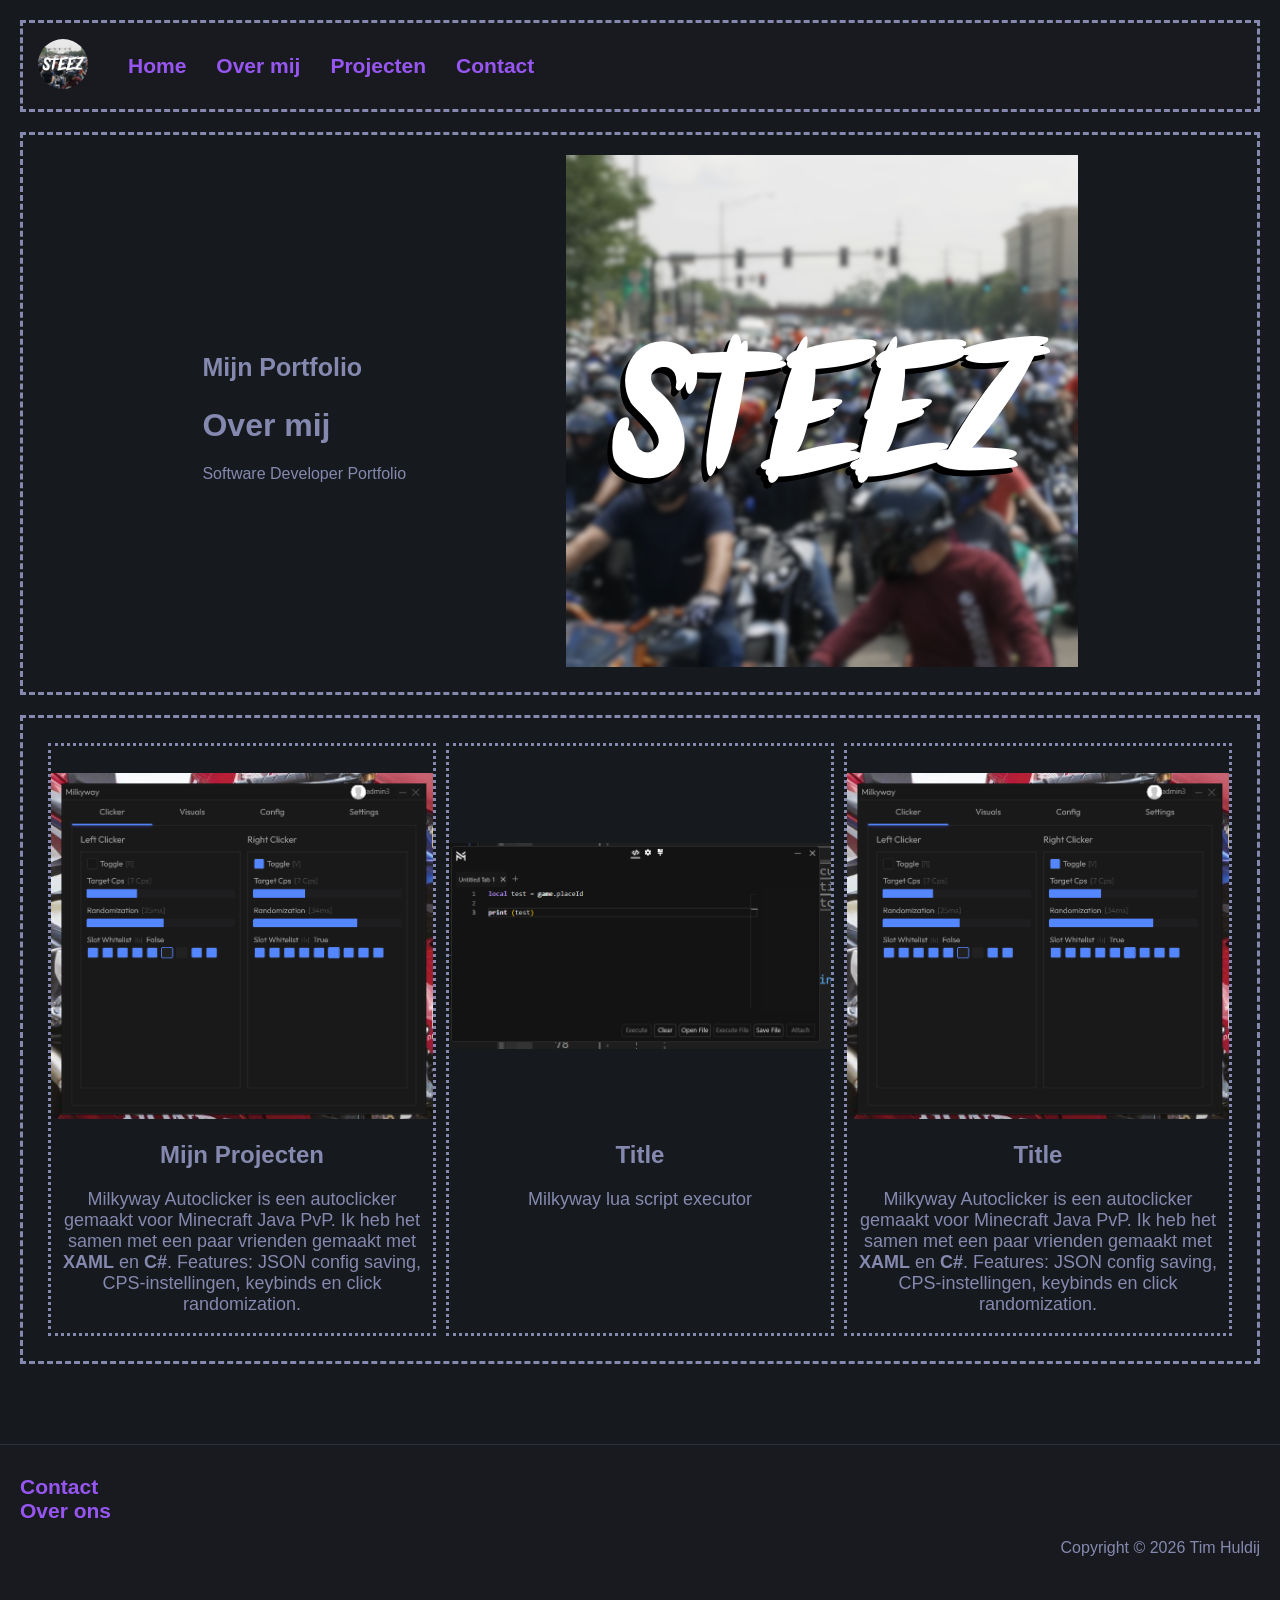
==== about.html @ 0b5bb5a4 "adres changed, aboutme page" ====
<!DOCTYPE html>
<html lang="nl">
    <head>
        <meta charset="UTF-8">
        <title>Portfolio</title>
       <link rel="stylesheet" href="/style.css">
            <!-- Google tag (gtag.js) -->
        <script async src="https://www.googletagmanager.com/gtag/js?id=G-E354M9R1G0"></script>
        <script>
        window.dataLayer = window.dataLayer || [];
        function gtag(){dataLayer.push(arguments);}
        gtag('js', new Date());

        gtag('config', 'G-E354M9R1G0');
        </script>

    </head>
    <body id="home">
        <nav class="navbar">
                <div class="logo">
                <a href="#home"><img src="/images/steez.png" alt="Steez profile picture"></a>
                </div>
                <ul>
                    <li><a href="/index.html">Home</a></li>
                    <li><a href="/about.html">Over mij</a></li>
                    <li><a href="#projects">Projecten</a></li>
                    <li><a href="/contact.html">Contact</a></li>
                </ul>
            </nav>
        
        <main>
             <div class="container">
                <div id="about" class="intro">
                    <p class="pTitle">Mijn Portfolio</p>

                    <h1>Over mij</h1>

                    <p>Software Developer Portfolio</p>
                </div>

                <div id="intro_img">
                    <a href="https://www.youtube.com/@SteezBklf" target="_blank"><img src="/images/steez.png" alt="Profile picture"></a>
                </div>
             </div>

             <div class="project_container" id="projects">
                    <div class="box"> 
                        <img src="/images/mwHome.png" alt="Milkyway project picture">                        
                        <h2>
                            Mijn Projecten
                        </h2>
                        <p> 
                            Milkyway Autoclicker is een autoclicker gemaakt voor Minecraft Java PvP. Ik heb het samen met een paar vrienden gemaakt met <strong>XAML</strong> en <strong>C#</strong>.
                            Features: JSON config saving, CPS-instellingen, keybinds en click randomization.
                        </p>
                    </div>

                    <div class="box"> 
                        <img src="/images/milkyway.png" alt="Milkyway project 2 picture">
                        
                        <h2>
                            Title
                        </h2>
                        
                        <p>
                            Milkyway lua script executor
                        </p>
                    </div>

                  <div class="box"> 
                        <img src="/images/mwHome.png" alt="Milkyway project 3 picture">                        
                        <h2>
                            Title
                        </h2>
                        <p> 
                            Milkyway Autoclicker is een autoclicker gemaakt voor Minecraft Java PvP. Ik heb het samen met een paar vrienden gemaakt met <strong>XAML</strong> en <strong>C#</strong>.
                            Features: JSON config saving, CPS-instellingen, keybinds en click randomization.
                        </p>
                    </div>

                </div>



        </main>
        <footer>
            <div class="footerleft">
                <a href="/contact.html">
                    Contact
                </a>
                <a href="/about.html">
                    Over ons
                </a>
            </div>
            
            <p class="copyright">
                Copyright &copy; 2026 Tim Huldij
            </p>
        </footer>
    </body>
</html>
---- style.css ----
body {
    margin: 0;
    font-family:'Segoe UI', Tahoma, Geneva, Verdana, sans-serif;
    color: #8589af;
    background-color: #16191D ;
}

a {
    text-decoration: none;
    font-size: 21px;
    font-weight: bold;
}

nav {
    background-color: #181a1f;
    padding: 15px 15px;
    display: flex;
    justify-content: flex-start;
    align-items: center;
    margin: 20px;
    border-style:dashed;
    position: sticky;
    top: 0;
}

nav ul {
    list-style: none;
    display: flex;
    gap: 30px;
}

nav ul li{
    position: relative;
}


.container{
    display: flex;
	flex-direction: row;
	flex-wrap: wrap;
	justify-content: space-evenly;
    align-items: center;
    margin: 10px 20Px;
    padding: 20px;
    border-style:dashed;
}

.box{
    border-style:dotted;

    width: 90%;
    margin: 5px; 
}

.project_container{
    display: flex;
    flex-direction: row;
    justify-content: space-evenly;
    margin: 20px 20Px;
    padding: 20px;
    border-style:dashed;

}

.project_container img{
    display: flex;
    height: auto;
    width: 350px;
    justify-items: center;
    margin-top: 25px;

}

.project_container p {
    text-align: center;
    font-size: 18px;
}

.project_container h2 {
    text-align: center;
}

.logo img{
    height: 50px;
    width: 50px;
    border-radius: 50%;
}

a:link {
   color: #9756f2;
}

a:visited {
   color: #9756f2;
}

a link {
   color: #9756f2;
}

a:hover{
    color: #6b3bad;
}

.pTitle {
    font-size: 25px;
    font-weight: bold;
}

.box img{
    width: 100%;
    max-width: 500px;
    height: 350px;
    object-fit: contain;
}

span{
    color: #9756f2;
}

footer{
    margin-top: 80px;
    padding: 30px 20px;
    text-align: left;
    background-color: #181a1f;
    border-top: 1px solid #2c2f36;
}

.copyright {
    text-align: right;
}

.footerleft {
    display: flex;
    flex-direction: column;
    width: 100px;
}


form {
    display: flex;
    flex-direction: column;
    gap: 12px;
    width: 400px;
    max-width: 520px;
}

form label {
    color: #8589af;
    font-weight: bold;
}

form input:not([type="radio"]):not([type="checkbox"]),
form textarea,
form select {
    box-sizing: border-box;
    width: 100%;
    padding: 11px 12px;
    border: 1px solid #2c2f36;
    border-radius: 5px;
    background-color: #181a1f;
    color: #8589af;
    font: inherit;
}

form input:focus,
form textarea:focus,
form select:focus {
    outline: 2px solid #9756f2;
    outline-offset: 2px;
}
form textarea {
    max-width: 600px;
}
form button,
form input[type="submit"] {
    align-self: flex-start;
    padding: 10px 18px;
    border: 1px solid #9756f2;
    border-radius: 5px;
    background-color: #9756f2;
    color: #16191D;
    font-weight: bold;
}
form button:hover,
form input[type="submit"]:hover {
    background-color: #6b3bad;
    border-color: #6b3bad;
}

.infoContainer {
    display: flex;
    flex-direction: row;
    gap: 12px;
    max-width: 520px;
}

#info h2 {
    margin-bottom: 6px;
}

.infoContainer > a {
    font-size: 40px;
}

iframe {
    width: 100%;
    height: 300px;
}




@media (max-width: 768px) {
  
}

@media (max-width: 480px) {
    
}
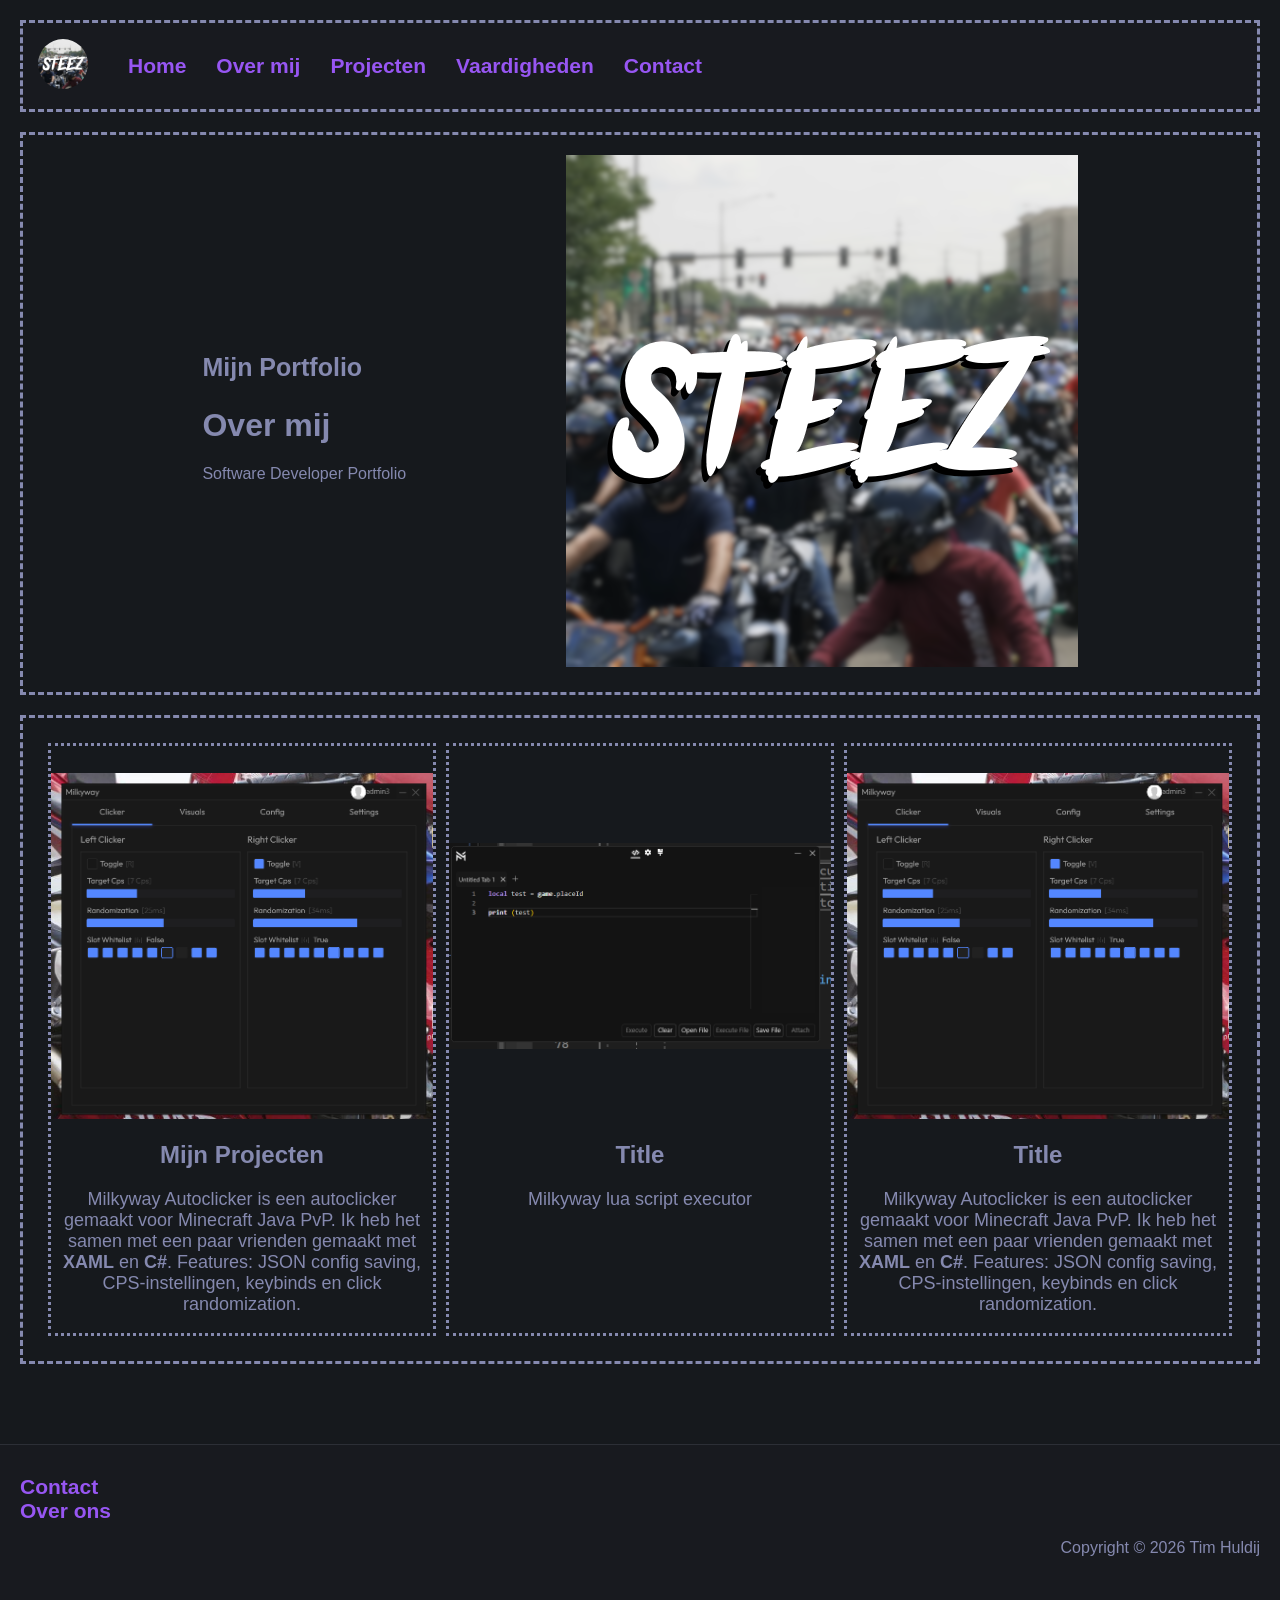
==== commit 8c1f6b13: "ye" ====
--- a/about.html
+++ b/about.html
@@ -24,6 +24,7 @@
                     <li><a href="/index.html">Home</a></li>
                     <li><a href="/about.html">Over mij</a></li>
                     <li><a href="#projects">Projecten</a></li>
+                    <li><a href="/vaardigheden.html">Vaardigheden</a></li>
                     <li><a href="/contact.html">Contact</a></li>
                 </ul>
             </nav>
--- a/style.css
+++ b/style.css
@@ -37,7 +37,7 @@
 .container{
     display: flex;
 	flex-direction: row;
-	flex-wrap: wrap;
+    flex-wrap: nowrap;
 	justify-content: space-evenly;
     align-items: center;
     margin: 10px 20Px;
@@ -59,7 +59,6 @@
     margin: 20px 20Px;
     padding: 20px;
     border-style:dashed;
-
 }
 
 .project_container img{
@@ -208,8 +207,10 @@
     height: 300px;
 }
 
-
-
+.gifImg {
+    cursor: pointer;
+
+}
 
 @media (max-width: 768px) {
   
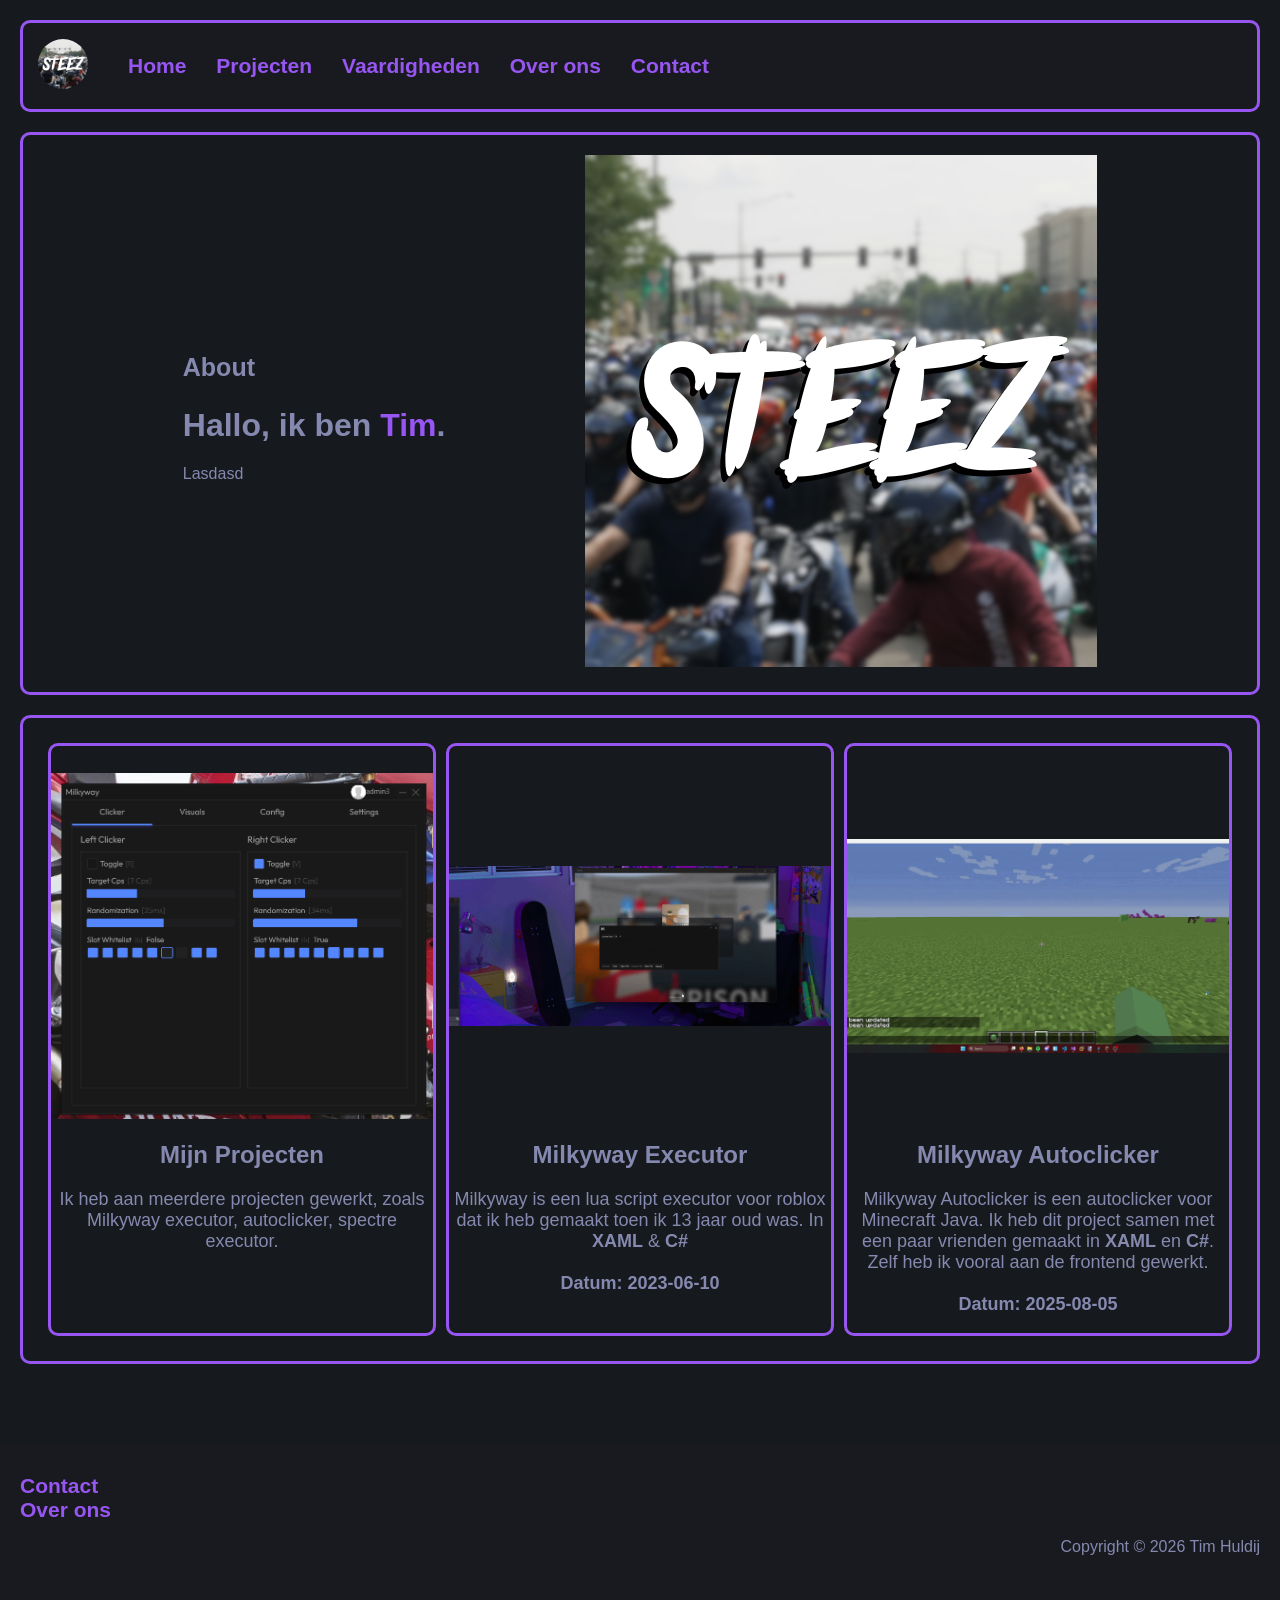
==== commit ad5ad6b8: "Small changes" ====
--- a/about.html
+++ b/about.html
@@ -22,21 +22,21 @@
                 </div>
                 <ul>
                     <li><a href="/index.html">Home</a></li>
-                    <li><a href="/about.html">Over mij</a></li>
-                    <li><a href="#projects">Projecten</a></li>
+                    <li><a href="/index.html#projects">Projecten</a></li>
                     <li><a href="/vaardigheden.html">Vaardigheden</a></li>
+                    <li><a href="/about.html">Over ons</a></li>
                     <li><a href="/contact.html">Contact</a></li>
                 </ul>
             </nav>
         
         <main>
              <div class="container">
-                <div id="about" class="intro">
-                    <p class="pTitle">Mijn Portfolio</p>
+                <div class="intro">
+                    <p class="pTitle">About</p>
 
-                    <h1>Over mij</h1>
+                    <h1>Hallo, ik ben <span>Tim</span>.</h1>
 
-                    <p>Software Developer Portfolio</p>
+                    <p>Lasdasd</p>
                 </div>
 
                 <div id="intro_img">
@@ -46,36 +46,47 @@
 
              <div class="project_container" id="projects">
                     <div class="box"> 
-                        <img src="/images/mwHome.png" alt="Milkyway project picture">                        
+                       <a href="/images/mwHome.png" target="_blank"><img src="/images/mwHome.png" alt="Milkyway project picture">                        </a>
                         <h2>
                             Mijn Projecten
                         </h2>
                         <p> 
-                            Milkyway Autoclicker is een autoclicker gemaakt voor Minecraft Java PvP. Ik heb het samen met een paar vrienden gemaakt met <strong>XAML</strong> en <strong>C#</strong>.
-                            Features: JSON config saving, CPS-instellingen, keybinds en click randomization.
+                           Ik heb aan meerdere projecten gewerkt, zoals Milkyway executor, autoclicker, spectre executor.
                         </p>
                     </div>
 
                     <div class="box"> 
-                        <img src="/images/milkyway.png" alt="Milkyway project 2 picture">
+                       <a href="/images/milkyway2023.gif" target="_blank"><img class="gifImg" src="/images/milkyway2023.gif" alt="Milkyway project 2 picture"></a>
+                        
                         
                         <h2>
-                            Title
+                            Milkyway Executor
                         </h2>
                         
                         <p>
-                            Milkyway lua script executor
+                            Milkyway is een lua script executor voor roblox dat ik heb gemaakt toen ik 13 jaar oud was.
+                            In <strong>XAML</strong> & <strong>C#</strong>
+
+
+                            <br>
+                            <br>
+                            <strong>Datum: 2023-06-10</strong>
+
                         </p>
                     </div>
 
                   <div class="box"> 
-                        <img src="/images/mwHome.png" alt="Milkyway project 3 picture">                        
+                       <a href="/images/milkywayclicker2025.gif" target="_blank"><img class="gifImg" src="/images/milkywayclicker2025.gif" alt="Milkyway project 3 picture"></a>
                         <h2>
-                            Title
+                            Milkyway Autoclicker
                         </h2>
                         <p> 
-                            Milkyway Autoclicker is een autoclicker gemaakt voor Minecraft Java PvP. Ik heb het samen met een paar vrienden gemaakt met <strong>XAML</strong> en <strong>C#</strong>.
-                            Features: JSON config saving, CPS-instellingen, keybinds en click randomization.
+                            Milkyway Autoclicker is een autoclicker voor Minecraft Java. Ik heb dit project samen met een paar vrienden gemaakt in <strong>XAML</strong> en <strong>C#</strong>. Zelf heb ik vooral aan de frontend gewerkt.
+
+                            <br>
+                            <br>
+                            <strong>Datum: 2025-08-05</strong>
+                            
                         </p>
                     </div>
 
--- a/style.css
+++ b/style.css
@@ -2,7 +2,7 @@
     margin: 0;
     font-family:'Segoe UI', Tahoma, Geneva, Verdana, sans-serif;
     color: #8589af;
-    background-color: #16191D ;
+    background-color: #16191D;
 }
 
 a {
@@ -18,7 +18,9 @@
     justify-content: flex-start;
     align-items: center;
     margin: 20px;
-    border-style:dashed;
+    border-style:solid;
+    border-color: #9756f2;
+    border-radius: 10px;
     position: sticky;
     top: 0;
 }
@@ -42,12 +44,15 @@
     align-items: center;
     margin: 10px 20Px;
     padding: 20px;
-    border-style:dashed;
+    border-style:solid;
+    border-color: #9756f2;
+    border-radius: 10px;
 }
 
 .box{
-    border-style:dotted;
-
+    border-style:solid;
+    border-color: #9756f2;
+    border-radius: 10px;
     width: 90%;
     margin: 5px; 
 }
@@ -58,7 +63,9 @@
     justify-content: space-evenly;
     margin: 20px 20Px;
     padding: 20px;
-    border-style:dashed;
+    border-style:solid;
+    border-color: #9756f2;
+    border-radius: 10px;
 }
 
 .project_container img{
@@ -122,7 +129,7 @@
     padding: 30px 20px;
     text-align: left;
     background-color: #181a1f;
-    border-top: 1px solid #2c2f36;
+    border-top: 1px;
 }
 
 .copyright {
@@ -155,9 +162,9 @@
     box-sizing: border-box;
     width: 100%;
     padding: 11px 12px;
-    border: 1px solid #2c2f36;
+    border: 1px;
     border-radius: 5px;
-    background-color: #181a1f;
+    background-color: #1a1c21;
     color: #8589af;
     font: inherit;
 }
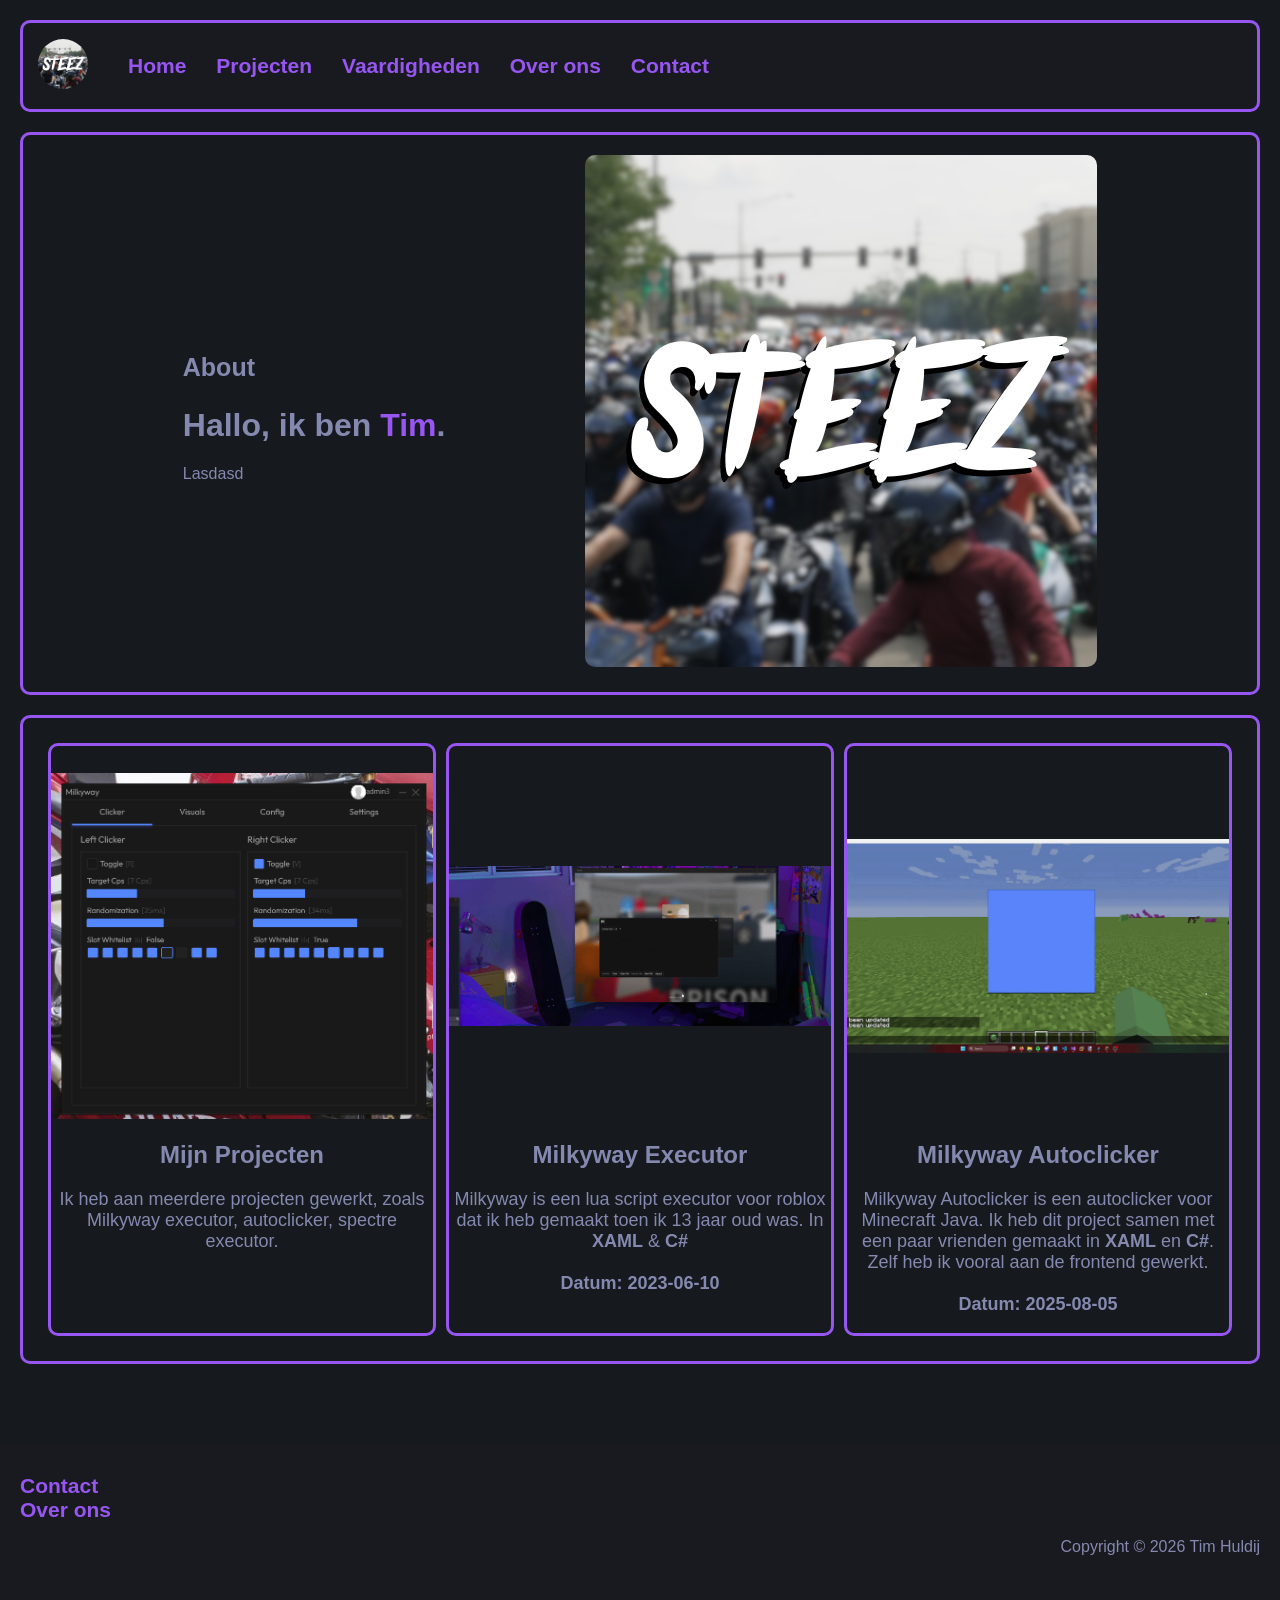
==== commit d9a00357: "media querys" ====
--- a/about.html
+++ b/about.html
@@ -4,6 +4,9 @@
         <meta charset="UTF-8">
         <title>Portfolio</title>
        <link rel="stylesheet" href="/style.css">
+        <link rel="icon" type="image/x-icon" href="/images/steez.ico">
+        <meta name="viewport" content="width=device-width, initial-scale=1.0">
+        
             <!-- Google tag (gtag.js) -->
         <script async src="https://www.googletagmanager.com/gtag/js?id=G-E354M9R1G0"></script>
         <script>
--- a/style.css
+++ b/style.css
@@ -49,6 +49,10 @@
     border-radius: 10px;
 }
 
+.container img{
+    border-radius: 10px;
+}
+
 .box{
     border-style:solid;
     border-color: #9756f2;
@@ -73,23 +77,29 @@
     height: auto;
     width: 350px;
     justify-items: center;
-    margin-top: 25px;
+    margin-top: 25px; 
 
 }
 
 .project_container p {
     text-align: center;
-    font-size: 18px;
+    font-size: 18px; 
 }
 
 .project_container h2 {
-    text-align: center;
+    text-align: center; 
 }
 
 .logo img{
     height: 50px;
     width: 50px;
     border-radius: 50%;
+}
+
+.logo img:hover{
+    height: 50px;
+    width: 50px;
+    border-radius: 15%;
 }
 
 a:link {
@@ -219,10 +229,76 @@
 
 }
 
-@media (max-width: 768px) {
-  
-}
-
-@media (max-width: 480px) {
-    
-}+@media (max-width: 950px) { 
+    .container {
+        display: flex; 
+        flex-direction: row;
+        align-items: left;
+    }
+
+    .container img {
+        display: block;
+        width: min(350px, 100%);
+        height: auto; 
+        margin: 25px auto 0;
+        border-radius: 10px; 
+    }
+
+    .project_container {
+        flex-direction: column; 
+        align-items: center;
+    }
+
+    .project_container img {
+        display: block;
+        width: min(350px, 100%);
+        height: auto;
+        margin: 25px auto 0; 
+    }
+
+    nav {
+    flex-direction: column;
+    align-items: center;
+    position:relative;
+}
+
+    nav ul {
+    flex-direction: column;
+    align-items: center;
+    gap: 20px;
+    margin: 15px 0 0;
+    padding: 0;
+    }
+
+    form {
+        width: 100%; 
+    }
+
+    #home main > .container {
+        box-sizing: border-box;
+        flex-direction: column;
+        align-items: stretch;
+        gap: 24px;
+    }
+
+    #home main > .container > .intro,
+    #home main > .container > #info {
+        box-sizing: border-box;
+        min-width: 0;
+        width: 100%;
+    }
+
+    #home main > .container form {
+        box-sizing: border-box;
+        max-width: none;
+    }
+
+    #info a {
+        overflow-wrap: anywhere;
+    }
+
+    #info iframe {
+        display: block;
+        max-width: 100%;
+    }
+} 
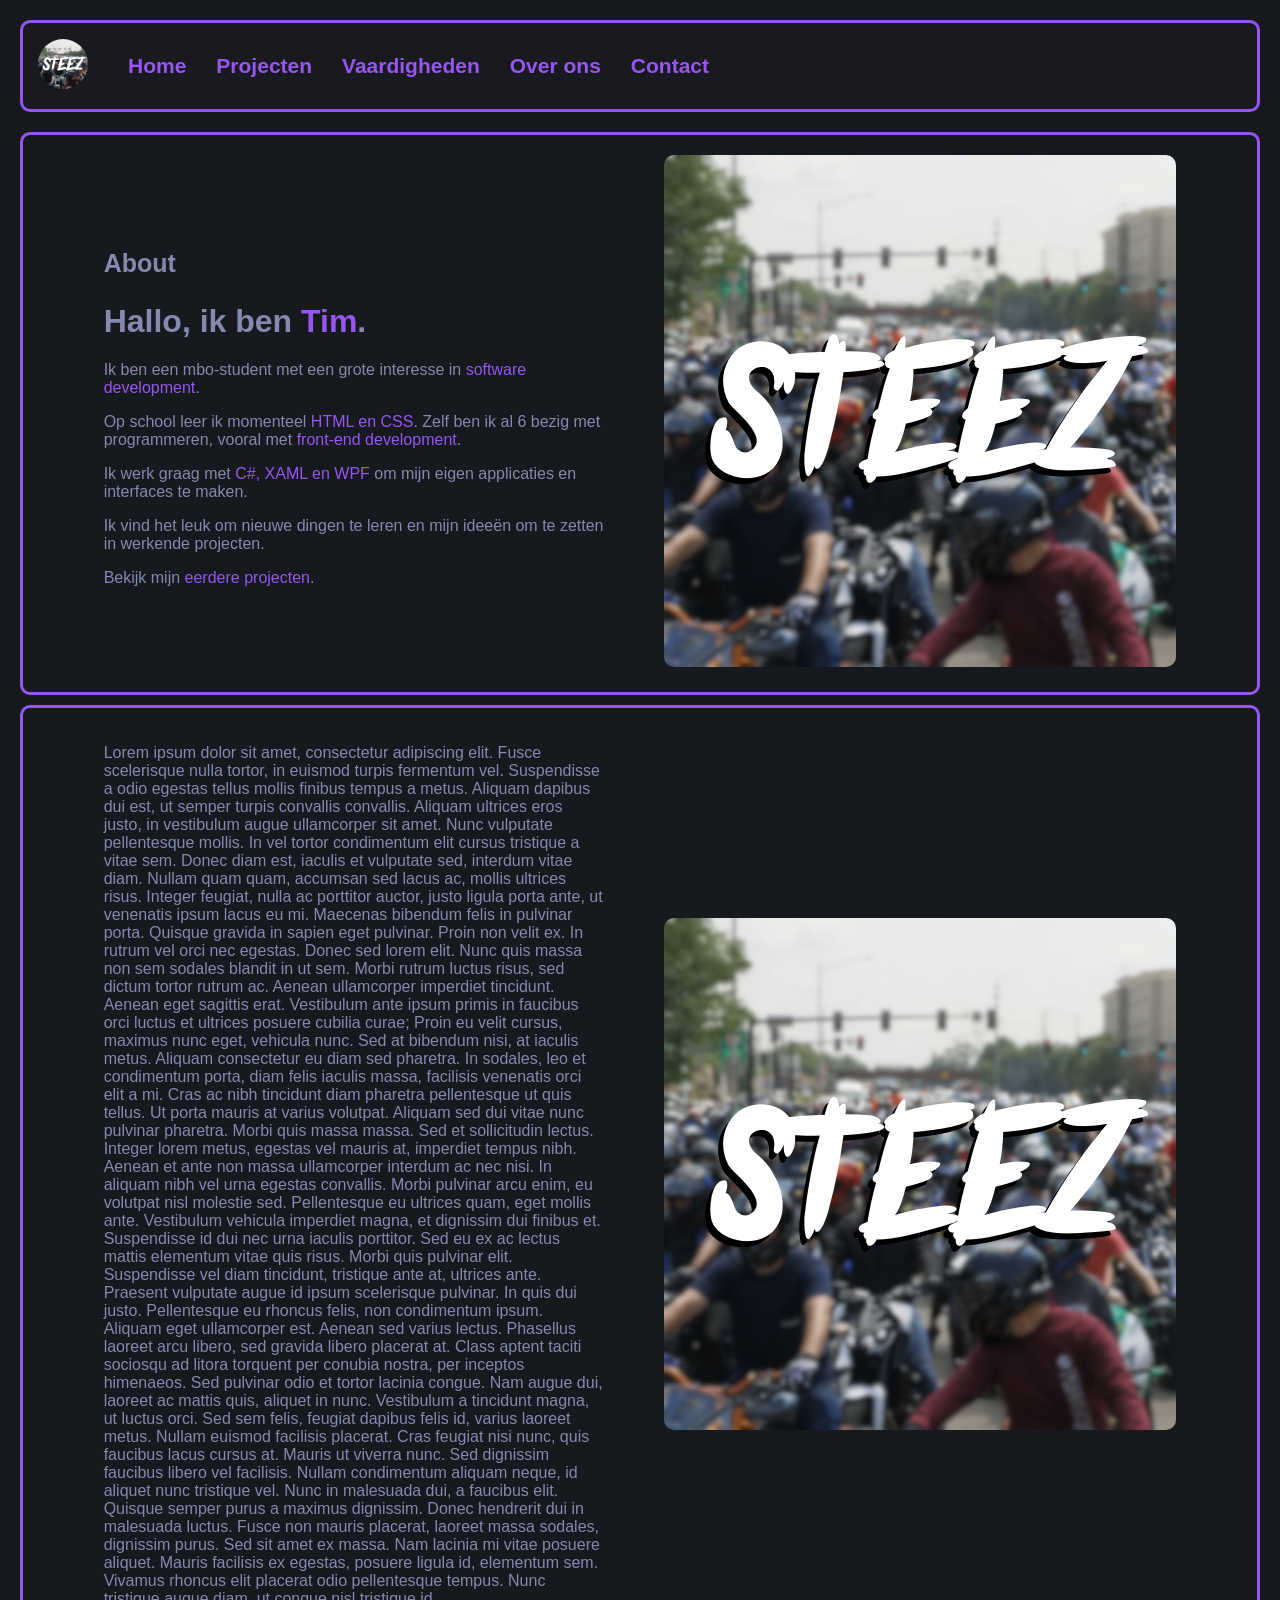
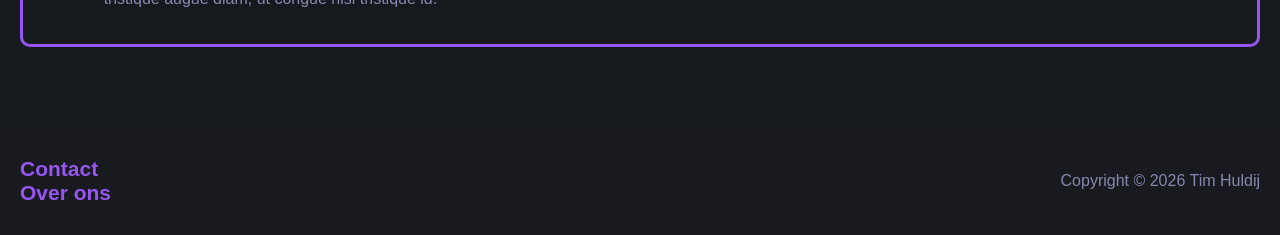
==== commit 9728830c: "update" ====
--- a/about.html
+++ b/about.html
@@ -39,61 +39,53 @@
 
                     <h1>Hallo, ik ben <span>Tim</span>.</h1>
 
-                    <p>Lasdasd</p>
+                    <p>
+                        Ik ben een mbo-student met een grote interesse in 
+                        <span>software development</span>.
+                    </p>    
+
+                    <p>
+                        Op school leer ik momenteel <span>HTML en CSS</span>.
+                        Zelf ben ik al 6 bezig met programmeren, vooral met 
+                        <span>front-end development</span>.
+                    </p>
+
+                    <p>
+                        Ik werk graag met <span>C#, XAML en WPF</span> om mijn eigen
+                        applicaties en interfaces te maken.
+                    </p>
+
+                    <p>
+                        Ik vind het leuk om nieuwe dingen te leren en mijn ideeën
+                        om te zetten in werkende projecten.
+                    </p>
+
+                    <p>Bekijk mijn <a class="normalLinkText" href="#projects">eerdere projecten</a>.</p>
                 </div>
+
 
                 <div id="intro_img">
                     <a href="https://www.youtube.com/@SteezBklf" target="_blank"><img src="/images/steez.png" alt="Profile picture"></a>
                 </div>
              </div>
 
-             <div class="project_container" id="projects">
-                    <div class="box"> 
-                       <a href="/images/mwHome.png" target="_blank"><img src="/images/mwHome.png" alt="Milkyway project picture">                        </a>
-                        <h2>
-                            Mijn Projecten
-                        </h2>
-                        <p> 
-                           Ik heb aan meerdere projecten gewerkt, zoals Milkyway executor, autoclicker, spectre executor.
-                        </p>
+             <div class="container" id="aboutbox">
+                    <p>
+                         Lorem ipsum dolor sit amet, consectetur adipiscing elit. Fusce scelerisque nulla tortor, in euismod turpis fermentum vel. Suspendisse a odio egestas tellus mollis finibus tempus a metus. Aliquam dapibus dui est, ut semper turpis convallis convallis. Aliquam ultrices eros justo, in vestibulum augue ullamcorper sit amet. Nunc vulputate pellentesque mollis. In vel tortor condimentum elit cursus tristique a vitae sem. Donec diam est, iaculis et vulputate sed, interdum vitae diam. Nullam quam quam, accumsan sed lacus ac, mollis ultrices risus. Integer feugiat, nulla ac porttitor auctor, justo ligula porta ante, ut venenatis ipsum lacus eu mi. Maecenas bibendum felis in pulvinar porta. Quisque gravida in sapien eget pulvinar. Proin non velit ex. In rutrum vel orci nec egestas. Donec sed lorem elit. Nunc quis massa non sem sodales blandit in ut sem. Morbi rutrum luctus risus, sed dictum tortor rutrum ac.
+
+Aenean ullamcorper imperdiet tincidunt. Aenean eget sagittis erat. Vestibulum ante ipsum primis in faucibus orci luctus et ultrices posuere cubilia curae; Proin eu velit cursus, maximus nunc eget, vehicula nunc. Sed at bibendum nisi, at iaculis metus. Aliquam consectetur eu diam sed pharetra. In sodales, leo et condimentum porta, diam felis iaculis massa, facilisis venenatis orci elit a mi. Cras ac nibh tincidunt diam pharetra pellentesque ut quis tellus. Ut porta mauris at varius volutpat. Aliquam sed dui vitae nunc pulvinar pharetra. Morbi quis massa massa. Sed et sollicitudin lectus. Integer lorem metus, egestas vel mauris at, imperdiet tempus nibh. Aenean et ante non massa ullamcorper interdum ac nec nisi.
+
+In aliquam nibh vel urna egestas convallis. Morbi pulvinar arcu enim, eu volutpat nisl molestie sed. Pellentesque eu ultrices quam, eget mollis ante. Vestibulum vehicula imperdiet magna, et dignissim dui finibus et. Suspendisse id dui nec urna iaculis porttitor. Sed eu ex ac lectus mattis elementum vitae quis risus. Morbi quis pulvinar elit. Suspendisse vel diam tincidunt, tristique ante at, ultrices ante. Praesent vulputate augue id ipsum scelerisque pulvinar.
+
+In quis dui justo. Pellentesque eu rhoncus felis, non condimentum ipsum. Aliquam eget ullamcorper est. Aenean sed varius lectus. Phasellus laoreet arcu libero, sed gravida libero placerat at. Class aptent taciti sociosqu ad litora torquent per conubia nostra, per inceptos himenaeos. Sed pulvinar odio et tortor lacinia congue. Nam augue dui, laoreet ac mattis quis, aliquet in nunc. Vestibulum a tincidunt magna, ut luctus orci. Sed sem felis, feugiat dapibus felis id, varius laoreet metus. Nullam euismod facilisis placerat. Cras feugiat nisi nunc, quis faucibus lacus cursus at. Mauris ut viverra nunc.
+
+Sed dignissim faucibus libero vel facilisis. Nullam condimentum aliquam neque, id aliquet nunc tristique vel. Nunc in malesuada dui, a faucibus elit. Quisque semper purus a maximus dignissim. Donec hendrerit dui in malesuada luctus. Fusce non mauris placerat, laoreet massa sodales, dignissim purus. Sed sit amet ex massa. Nam lacinia mi vitae posuere aliquet. Mauris facilisis ex egestas, posuere ligula id, elementum sem. Vivamus rhoncus elit placerat odio pellentesque tempus. Nunc tristique augue diam, ut congue nisl tristique id. 
+                    </p>
+
+                    <div id="intro_img">
+                        <a href="https://www.youtube.com/@SteezBklf" target="_blank"><img src="/images/steez.png" alt="Profile picture"></a>
                     </div>
-
-                    <div class="box"> 
-                       <a href="/images/milkyway2023.gif" target="_blank"><img class="gifImg" src="/images/milkyway2023.gif" alt="Milkyway project 2 picture"></a>
-                        
-                        
-                        <h2>
-                            Milkyway Executor
-                        </h2>
-                        
-                        <p>
-                            Milkyway is een lua script executor voor roblox dat ik heb gemaakt toen ik 13 jaar oud was.
-                            In <strong>XAML</strong> & <strong>C#</strong>
-
-
-                            <br>
-                            <br>
-                            <strong>Datum: 2023-06-10</strong>
-
-                        </p>
-                    </div>
-
-                  <div class="box"> 
-                       <a href="/images/milkywayclicker2025.gif" target="_blank"><img class="gifImg" src="/images/milkywayclicker2025.gif" alt="Milkyway project 3 picture"></a>
-                        <h2>
-                            Milkyway Autoclicker
-                        </h2>
-                        <p> 
-                            Milkyway Autoclicker is een autoclicker voor Minecraft Java. Ik heb dit project samen met een paar vrienden gemaakt in <strong>XAML</strong> en <strong>C#</strong>. Zelf heb ik vooral aan de frontend gewerkt.
-
-                            <br>
-                            <br>
-                            <strong>Datum: 2025-08-05</strong>
-                            
-                        </p>
-                    </div>
-
-                </div>
+            </div>
 
 
 
--- a/style.css
+++ b/style.css
@@ -9,6 +9,16 @@
     text-decoration: none;
     font-size: 21px;
     font-weight: bold;
+}
+
+.normalLinkText{
+    text-decoration: none;
+    font-size: 16px;
+    font-weight: normal;  
+}
+
+p{
+    max-width: 500px;
 }
 
 nav {
@@ -135,6 +145,9 @@
 }
 
 footer{
+    display: flex;
+    align-items: center;
+    gap: 24px;
     margin-top: 80px;
     padding: 30px 20px;
     text-align: left;
@@ -143,13 +156,14 @@
 }
 
 .copyright {
+    margin: 0 0 0 auto;
     text-align: right;
 }
 
 .footerleft {
     display: flex;
     flex-direction: column;
-    width: 100px;
+    width: auto;
 }
 
 
@@ -229,6 +243,20 @@
 
 }
 
+table {
+    flex: 1;
+    border: 1px solid #6b3bad;
+    border-collapse: collapse;
+    height: 310px;
+
+}
+
+th, td {
+    border: 1px solid #6b3bad;
+    padding: 10px;
+    text-align: left;
+}
+
 @media (max-width: 950px) { 
     .container {
         display: flex; 
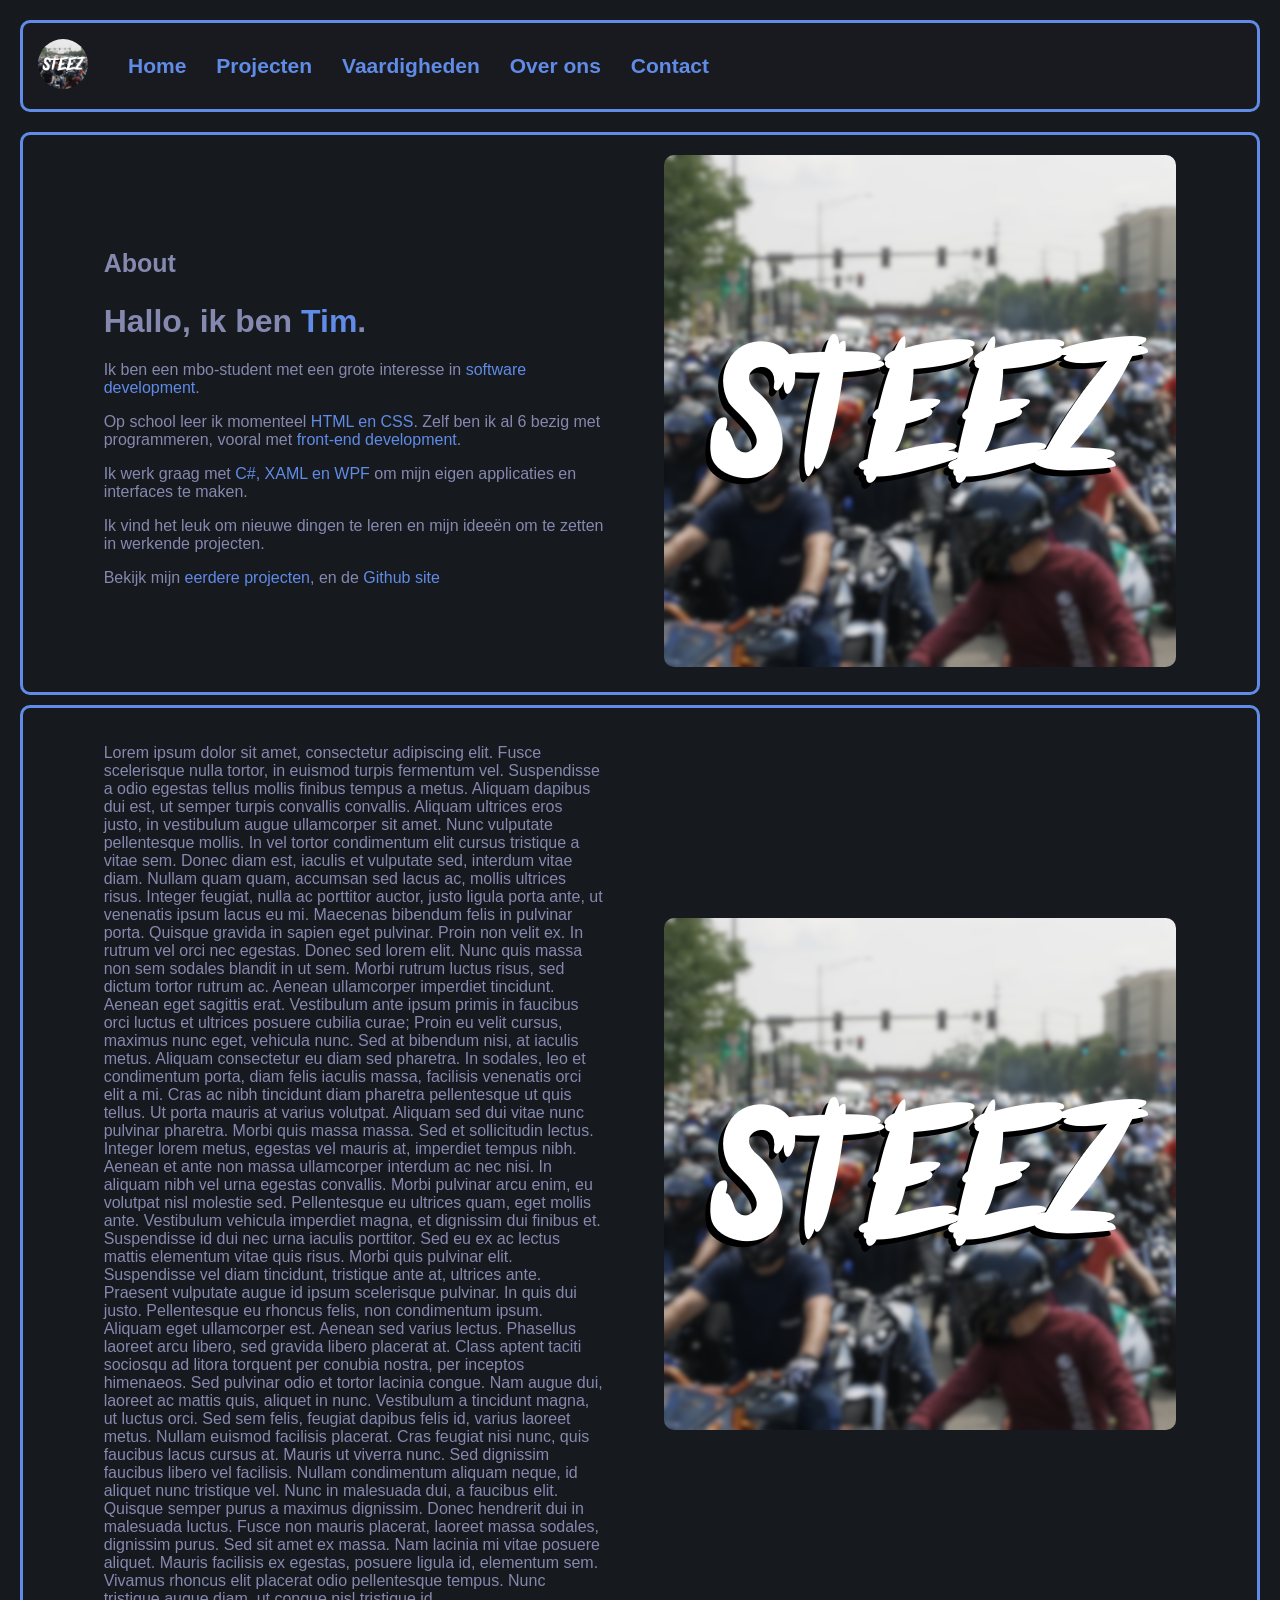
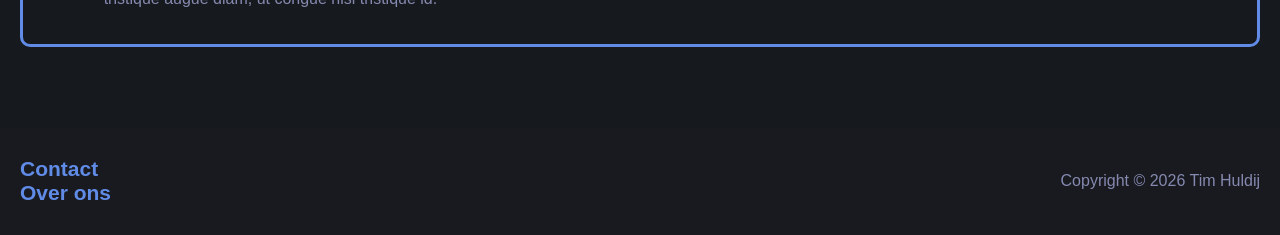
==== commit c43e2612: "m" ====
--- a/about.html
+++ b/about.html
@@ -60,11 +60,11 @@
                         om te zetten in werkende projecten.
                     </p>
 
-                    <p>Bekijk mijn <a class="normalLinkText" href="#projects">eerdere projecten</a>.</p>
+                    <p>Bekijk mijn <a class="normalLinkText" href="#projects">eerdere projecten</a>, en de <a class="normalLinkText" href="https://timhuldij.github.io/" target="_blank"> Github site </a></p>
                 </div>
 
 
-                <div id="intro_img">
+                <div class="intro_img">
                     <a href="https://www.youtube.com/@SteezBklf" target="_blank"><img src="/images/steez.png" alt="Profile picture"></a>
                 </div>
              </div>
@@ -82,7 +82,7 @@
 Sed dignissim faucibus libero vel facilisis. Nullam condimentum aliquam neque, id aliquet nunc tristique vel. Nunc in malesuada dui, a faucibus elit. Quisque semper purus a maximus dignissim. Donec hendrerit dui in malesuada luctus. Fusce non mauris placerat, laoreet massa sodales, dignissim purus. Sed sit amet ex massa. Nam lacinia mi vitae posuere aliquet. Mauris facilisis ex egestas, posuere ligula id, elementum sem. Vivamus rhoncus elit placerat odio pellentesque tempus. Nunc tristique augue diam, ut congue nisl tristique id. 
                     </p>
 
-                    <div id="intro_img">
+                    <div class="intro_img">
                         <a href="https://www.youtube.com/@SteezBklf" target="_blank"><img src="/images/steez.png" alt="Profile picture"></a>
                     </div>
             </div>
--- a/style.css
+++ b/style.css
@@ -29,7 +29,7 @@
     align-items: center;
     margin: 20px;
     border-style:solid;
-    border-color: #9756f2;
+    border-color: #608be7;
     border-radius: 10px;
     position: sticky;
     top: 0;
@@ -55,7 +55,7 @@
     margin: 10px 20Px;
     padding: 20px;
     border-style:solid;
-    border-color: #9756f2;
+    border-color: #608be7;
     border-radius: 10px;
 }
 
@@ -65,24 +65,24 @@
 
 .box{
     border-style:solid;
-    border-color: #9756f2;
+    border-color: #608be7;
     border-radius: 10px;
     width: 90%;
     margin: 5px; 
 }
 
-.project_container{
+.projectContainer{
     display: flex;
     flex-direction: row;
     justify-content: space-evenly;
     margin: 20px 20Px;
     padding: 20px;
     border-style:solid;
-    border-color: #9756f2;
-    border-radius: 10px;
-}
-
-.project_container img{
+    border-color: #608be7;
+    border-radius: 10px;
+}
+
+.projectContainer img{
     display: flex;
     height: auto;
     width: 350px;
@@ -91,12 +91,12 @@
 
 }
 
-.project_container p {
+.projectContainer p {
     text-align: center;
     font-size: 18px; 
 }
 
-.project_container h2 {
+.projectContainer h2 {
     text-align: center; 
 }
 
@@ -113,19 +113,19 @@
 }
 
 a:link {
-   color: #9756f2;
+   color: #608be7;
 }
 
 a:visited {
-   color: #9756f2;
+   color: #608be7;
 }
 
 a link {
-   color: #9756f2;
+   color: #608be7;
 }
 
 a:hover{
-    color: #6b3bad;
+    color: #3a78ff;
 }
 
 .pTitle {
@@ -141,7 +141,7 @@
 }
 
 span{
-    color: #9756f2;
+    color: #608be7;
 }
 
 footer{
@@ -196,7 +196,7 @@
 form input:focus,
 form textarea:focus,
 form select:focus {
-    outline: 2px solid #9756f2;
+    outline: 2px solid #608be7;
     outline-offset: 2px;
 }
 form textarea {
@@ -206,16 +206,16 @@
 form input[type="submit"] {
     align-self: flex-start;
     padding: 10px 18px;
-    border: 1px solid #9756f2;
+    border: 1px solid #608be7;
     border-radius: 5px;
-    background-color: #9756f2;
+    background-color: #608be7;
     color: #16191D;
     font-weight: bold;
 }
 form button:hover,
 form input[type="submit"]:hover {
-    background-color: #6b3bad;
-    border-color: #6b3bad;
+    background-color: #3a78ff;
+    border-color: #3a78ff;
 }
 
 .infoContainer {
@@ -245,14 +245,14 @@
 
 table {
     flex: 1;
-    border: 1px solid #6b3bad;
+    border: 1px solid #3a78ff;
     border-collapse: collapse;
     height: 310px;
 
 }
 
 th, td {
-    border: 1px solid #6b3bad;
+    border: 1px solid #3a78ff;
     padding: 10px;
     text-align: left;
 }
@@ -272,12 +272,12 @@
         border-radius: 10px; 
     }
 
-    .project_container {
+    .projectContainer {
         flex-direction: column; 
         align-items: center;
     }
 
-    .project_container img {
+    .projectContainer img {
         display: block;
         width: min(350px, 100%);
         height: auto;
